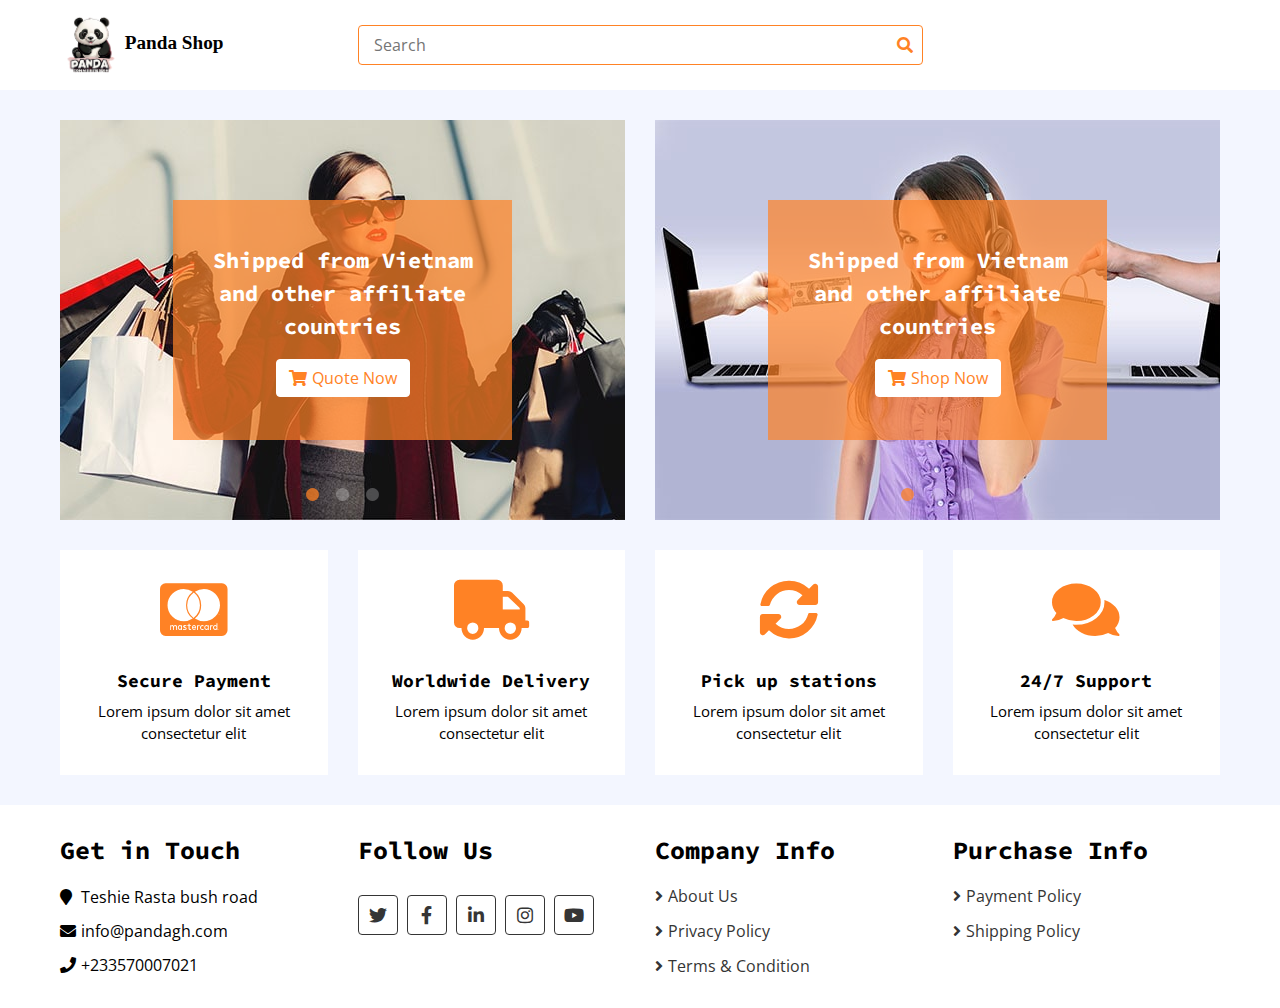
==== index.html @ b8b52eab "first commit" ====
<!DOCTYPE html>
<html lang="en">
  <head>
    <meta charset="utf-8" />
    <title>Panda Shop = Home</title>
    <meta content="width=device-width, initial-scale=1.0" name="viewport" />
    <meta content="eCommerce HTML Template Free Download" name="keywords" />
    <meta content="eCommerce HTML Template Free Download" name="description" />

    <!-- Favicon -->
    <link href="img/favicon.ico" rel="icon" />

    <!-- Google Fonts -->
    <link
      href="https://fonts.googleapis.com/css?family=Open+Sans:300,400|Source+Code+Pro:700,900&display=swap"
      rel="stylesheet"
    />

    <!-- CSS Libraries -->
    <link
      href="https://stackpath.bootstrapcdn.com/bootstrap/4.4.1/css/bootstrap.min.css"
      rel="stylesheet"
    />
    <link
      href="https://cdnjs.cloudflare.com/ajax/libs/font-awesome/5.10.0/css/all.min.css"
      rel="stylesheet"
    />
    <link href="lib/slick/slick.css" rel="stylesheet" />
    <link href="lib/slick/slick-theme.css" rel="stylesheet" />

    <!-- Template Stylesheet -->
    <link href="css/style.css" rel="stylesheet" />
  </head>

  <body>
    <!-- Bottom Bar Start -->
    <div class="bottom-bar">
      <div class="container-fluid">
        <div class="row align-items-center">
          <div class="col-md-3">
            <div class="logo">
              <a href="index.html">
                <img src="img/logo.png" alt="Logo" />
                Panda Shop
              </a>
            </div>
          </div>
          <div class="col-md-6   mr-4">
            <div class="search">
              <input type="text" placeholder="Search" />
              <button><i class="fa fa-search"></i></button>
            </div>
          </div>
          <div col-md-3>
            <div id="my-categories-106399046" class="mr-4">
                <div>
                    <script data-cfasync="false" type="text/javascript" src="https://app.ecwid.com/script.js?106399046&data_platform=code&data_date=2024-08-26" charset="utf-8"></script>
                    <script type="text/javascript"> xCategoriesV2("id=my-categories-106399046"); </script>
                    </div>
            </div>

          </div>
          <div class="ec-cart-widget"></div>
            <div>
            <script data-cfasync="false" type="text/javascript" src="https://app.ecwid.com/script.js?106399046&data_platform=code&data_date=2024-08-26" charset="utf-8"></script>
            <script type="text/javascript">Ecwid.init();</script>
            </div>
        </div>
      </div>
    </div>
    <!-- Bottom Bar End -->

    <!-- Main Slider Start -->
    <div class="header">
      <div class="container-fluid">
        <div class="row">
          <!-- Sliders for images -->
          <div class="col-md-6">
            <div class="header-slider normal-slider">
              <div class="header-slider-item">
                <img src="img/slider-1.jpg" alt="Slider Image" />
                <div class="header-slider-caption">
                  <p>Shipped from Vietnam and other affiliate countries</p>
                  <a class="btn" href="quote_now.html"
                    ><i class="fa fa-shopping-cart"></i>Quote Now</a
                  >
                </div>
              </div>
              <div class="header-slider-item">
                <img src="img/slider-2.jpg" alt="Slider Image" />
                <div class="header-slider-caption">
                  <p>Wholesale Prices, Maximum Savings - For Bulk Buyers</p>
                  <a class="btn" href="quote_now.html"
                    ><i class="fa fa-shopping-cart"></i>Quote Now</a
                  >
                </div>
              </div>
              <div class="header-slider-item">
                <img src="img/slider-1.jpg" alt="Slider Image" />
                <div class="header-slider-caption">
                  <p>Bulk Deals For Your Business Needs</p>
                  <a class="btn" href="quote_now.html"
                    ><i class="fa fa-shopping-cart"></i>Quote Now</a
                  >
                </div>
              </div>
            </div>
          </div>
          <div class="col-md-6">
            <div class="header-slider normal-slider">
              <div class="header-slider-item">
                <img src="img/slider-3.jpg" alt="Slider Image" />
                <div class="header-slider-caption">
                  <p>Shipped from Vietnam and other affiliate countries</p>
                  <a class="btn" href="store.html"
                    ><i class="fa fa-shopping-cart"></i>Shop Now</a
                  >
                </div>
              </div>
              <div class="header-slider-item">
                <img src="img/slider-3.jpg" alt="Slider Image" />
                <div class="header-slider-caption">
                  <p>Shop the Latest Gadgets and Fashion</p>
                  <a class="btn" href="store.html"
                    ><i class="fa fa-shopping-cart"></i>Shop Now</a
                  >
                </div>
              </div>
              <div class="header-slider-item">
                <img src="img/slider-3.jpg" alt="Slider Image" />
                <div class="header-slider-caption">
                  <p>Personalized Shopping</p>
                  <a class="btn" href="store.html"
                    ><i class="fa fa-shopping-cart"></i>Shop Now</a
                  >
                </div>
              </div>
            </div>
          </div>
        </div>
      </div>
    </div>
    <!-- Main Slider End -->

  

    <!-- Feature Start-->
    <div class="feature">
      <div class="container-fluid">
        <div class="row align-items-center">
          <div class="col-lg-3 col-md-6 feature-col">
            <div class="feature-content">
              <i class="fab fa-cc-mastercard"></i>
              <h2>Secure Payment</h2>
              <p>Lorem ipsum dolor sit amet consectetur elit</p>
            </div>
          </div>
          <div class="col-lg-3 col-md-6 feature-col">
            <div class="feature-content">
              <i class="fa fa-truck"></i>
              <h2>Worldwide Delivery</h2>
              <p>Lorem ipsum dolor sit amet consectetur elit</p>
            </div>
          </div>
          <div class="col-lg-3 col-md-6 feature-col">
            <div class="feature-content">
              <i class="fa fa-sync-alt"></i>
              <h2>Pick up stations</h2>
              <p>Lorem ipsum dolor sit amet consectetur elit</p>
            </div>
          </div>
          <div class="col-lg-3 col-md-6 feature-col">
            <div class="feature-content">
              <i class="fa fa-comments"></i>
              <h2>24/7 Support</h2>
              <p>Lorem ipsum dolor sit amet consectetur elit</p>
            </div>
          </div>
        </div>
      </div>
    </div>
    <!-- Feature End-->

    <!-- Footer Start -->
    <div class="footer">
        <div class="container-fluid">
          <div class="row">
            <div class="col-lg-3 col-md-6">
              <div class="footer-widget">
                <h2>Get in Touch</h2>
                <div class="contact-info">
                  <p>
                    <i class="fa fa-map-marker"></i> 
                    Teshie Rasta bush road
                  </p>
                  <p><i class="fa fa-envelope"></i>info@pandagh.com</p>
                  <p><i class="fa fa-phone"></i>+233570007021</p>
                </div>
              </div>
            </div>
  
            <div class="col-lg-3 col-md-6">
              <div class="footer-widget">
                <h2>Follow Us</h2>
                <div class="contact-info">
                  <div class="social">
                    <a href=""><i class="fab fa-twitter"></i></a>
                    <a href=""><i class="fab fa-facebook-f"></i></a>
                    <a href=""><i class="fab fa-linkedin-in"></i></a>
                    <a href=""><i class="fab fa-instagram"></i></a>
                    <a href=""><i class="fab fa-youtube"></i></a>
                  </div>
                </div>
              </div>
            </div>
  
            <div class="col-lg-3 col-md-6">
              <div class="footer-widget">
                <h2>Company Info</h2>
                <ul>
                  <li><a href="about_us.html">About Us</a></li>
                  <li><a href="#">Privacy Policy</a></li>
                  <li><a href="#">Terms & Condition</a></li>
                </ul>
              </div>
            </div>
  
            <div class="col-lg-3 col-md-6">
              <div class="footer-widget">
                <h2>Purchase Info</h2>
                <ul>
                  <li><a href="#">Payment Policy</a></li>
                  <li><a href="#">Shipping Policy</a></li>
                </ul>
              </div>
            </div>
          </div>
  
          
          </div>
        </div>
      </div>
      <!-- Footer End -->

    <!-- Back to Top -->
    <a href="#" class="back-to-top"><i class="fa fa-chevron-up"></i></a>

    <!-- JavaScript Libraries -->
    <script src="https://code.jquery.com/jquery-3.4.1.min.js"></script>
    <script src="https://stackpath.bootstrapcdn.com/bootstrap/4.4.1/js/bootstrap.bundle.min.js"></script>
    <script src="lib/easing/easing.min.js"></script>
    <script src="lib/slick/slick.min.js"></script>

    <!-- Template Javascript -->
    <script src="js/main.js"></script>
  </body>
</html>
---- css/style.css ----
/**********************************/
/********** General CSS ***********/
/**********************************/
body {
  color: #000000;
  font-family: "Open Sans", sans-serif;
  font-weight: 400;
  background: #f3f6ff;
}

a {
  color: #ff8225;
}

a:hover,
a:active,
a:focus {
  color: #353535;
  outline: none;
  text-decoration: none;
}

h1 {
  font-family: "Source Code Pro", monospace;
  font-weight: 900;
}

h2 {
  font-family: "Source Code Pro", monospace;
  font-weight: 700;
}

@media (min-width: 992px) {
  .container-fluid {
    padding-right: 60px;
    padding-left: 60px;
  }
}

/**********************************/
/******** Back to Top CSS *********/
/**********************************/
.back-to-top {
  position: fixed;
  display: none;
  background: #ff8225;
  color: #ffffff;
  width: 40px;
  height: 40px;
  text-align: center;
  line-height: 1;
  font-size: 16px;
  border-radius: 4px;
  right: 15px;
  bottom: 15px;
  transition: background 0.5s;
  z-index: 11;
}

.back-to-top i {
  padding-top: 12px;
  color: #ffffff;
}

/**********************************/
/********* Form Input CSS *********/
/**********************************/
.form-control,
.custom-select {
  width: 100%;
  height: 35px;
  padding: 0 15px;
  color: #999999;
  border: 1px solid #dddddd;
  margin-bottom: 15px;
}

.form-control:focus,
.custom-select:focus {
  box-shadow: none;
  border-color: #ff8225;
}

.custom-radio,
.custom-checkbox {
  margin-bottom: 15px;
}

.custom-radio .custom-control-label::before,
.custom-checkbox .custom-control-label::before {
  background: #dddddd;
  border-color: #dddddd;
}

.custom-radio .custom-control-input:checked ~ .custom-control-label::before,
.custom-checkbox .custom-control-input:checked ~ .custom-control-label::before {
  color: #ffffff;
  background: #ff8225;
  border-color: #ff8225;
  box-shadow: none;
}

.btn {
  color: #ff8225;
  background: #ffffff;
  border: 1px solid #ff8225;
}

.btn:hover,
.btn:active,
.btn:focus {
  color: #ffffff;
  background: #ff8225;
  box-shadow: none;
}

/**********************************/
/******* Normal Slider CSS ********/
/**********************************/
.normal-slider .slick-prev,
.normal-slider .slick-next {
  width: 40px;
  height: 40px;
  z-index: 1;
  opacity: 0;
  transition: 0.5s;
  background: rgba(255, 130, 37, 0.7);
  border-radius: 4px;
}

.normal-slider .slick-prev {
  left: 55px;
}

.normal-slider .slick-next {
  right: 55px;
}

.normal-slider.slick-slider:hover .slick-prev {
  left: 15px;
  opacity: 1;
}

.normal-slider.slick-slider:hover .slick-next {
  right: 15px;
  opacity: 1;
}

.normal-slider .slick-prev:hover,
.normal-slider .slick-prev:focus,
.normal-slider .slick-next:hover,
.normal-slider .slick-next:focus {
  background: rgba(0, 0, 0, 0.7);
}

.normal-slider .slick-prev:hover::before,
.normal-slider .slick-prev:focus::before,
.normal-slider .slick-next:hover::before,
.normal-slider .slick-next:focus::before {
  color: #ff8225;
}

.normal-slider .slick-prev::before,
.normal-slider .slick-next::before {
  font-family: "Font Awesome 5 Free";
  font-weight: 900;
  font-size: 30px;
  color: #ffffff;
}

.normal-slider .slick-prev::before {
  content: "\f104";
}

.normal-slider .slick-next::before {
  content: "\f105";
}

.normal-slider .slick-dots {
  bottom: 15px;
}

.normal-slider .slick-dots li button:before {
  color: #ffffff;
  font-size: 15px;
}

.normal-slider .slick-dots li.slick-active button:before {
  color: #ff8225;
}

.slick-dotted.slick-slider {
  margin-bottom: 0;
}

/**********************************/
/********** Top Bar CSS ***********/
/**********************************/
.top-bar {
  padding: 3px 0;
  font-size: 14px;
  color: #ff8225;
  background: #000000;
}

.top-bar i {
  margin-right: 5px;
}

.top-space {
  height: 120px;
}
.top-bar .col-sm-6:first-child {
  text-align: left;
}

.top-bar .col-sm-6:last-child {
  text-align: right;
}

@media (max-width: 575.98px) {
  .top-bar {
    border-bottom: 1px solid rgba(255, 255, 255, 0.1);
  }

  .top-space {
    height: 220px;
  }

  .top-bar .col-sm-6:first-child,
  .top-bar .col-sm-6:last-child {
    text-align: center;
  }
}

/**********************************/
/*********** Nav Bar CSS **********/
/**********************************/
.nav {
  position: relative;
}

@media (min-width: 992px) {
  .nav .container-fluid {
    padding-left: 52px;
    padding-right: 52px;
  }
}

.nav .navbar {
  height: 100%;
  padding: 0;
}

.nav .dropdown-menu {
  margin-top: 0;
  border: 0;
  border-radius: 0;
  background: #ff8225;
}

.nav .dropdown-menu a.active {
  color: #353535;
  background: #f8f9fa;
}

@media (min-width: 768px) {
  .nav,
  .nav .navbar {
    background: #ff8225 !important;
  }

  .nav .navbar-brand {
    display: none;
  }

  .nav .navbar-dark a.nav-link {
    color: #ffffff;
    font-size: 14px;
    text-transform: uppercase;
  }

  .nav .navbar-dark a.nav-link:hover,
  .nav .navbar-dark a.nav-link.active {
    color: #000000;
  }
}

@media (max-width: 768px) {
  .nav {
    padding: 5px 0;
  }

  .nav,
  .nav .navbar {
    background: #000000 !important;
  }

  .nav a.nav-link {
    padding: 5px 0;
  }

  .nav .dropdown-menu {
    box-shadow: none;
  }
}

/**********************************/
/********* Bottom Bar CSS *********/
/**********************************/
.bottom-bar {
  padding: 15px 0;
  background: #ffffff;
  margin-bottom: 30px;
}

.bottom-bar .logo {
  text-align: left;
  overflow: hidden;
  font-family: "Libre Baskerville", serif;
  font-weight: 700;
  font-style: normal;
  font-size: 1.2rem;
}

.bottom-bar .logo a {
  color: #000000;
}

.bottom-bar .logo a img {
  max-height: 60px;
}

.bottom-bar .search {
  width: 100%;
}

.admin-search {
  width: 100%;
}

.bottom-bar .search input[type="text"] {
  width: 100%;
  height: 40px;
  padding: 0 15px;
  color: #666666;
  border: 1px solid #ff8225;
  border-radius: 4px;
}

.admin-search input[type="text"] {
  width: 100%;
  height: 40px;
  padding: 0 15px;
  color: #666666;
  border: 1px solid #ff8225;
  border-radius: 4px;
}

.bottom-bar .search button {
  position: absolute;
  width: 40px;
  height: 38px;
  top: 1px;
  right: 16px;
  padding: 0 15px;
  border: none;

  background: none;
  color: #ff8225;
  border-radius: 0 2px 2px 0;
}

.admin-search button {
  position: absolute;
  width: 40px;
  height: 38px;
  top: 1px;
  right: 16px;
  padding: 0 15px;
  border: none;
  background: none;
  color: #ff8225;
  border-radius: 0 2px 2px 0;
}

.bottom-bar .search button:hover {
  background: #ff8225;
  color: #ffffff;
}

.admin-search button:hover {
  background: #ff8225;
  color: #ffffff;
}

.bottom-bar .user {
  font-size: 0;
  text-align: right;
}

.bottom-bar .user .wishlist {
  margin-right: 15px;
}
.bottom-bar .user .cart i,
.bottom-bar .user .wishlist i {
  color: #ff8225;
}

.bottom-bar .user .cart span,
.bottom-bar .user .wishlist span {
  color: #ff8225;
  font-size: 15px;
}

.bottom-bar .user .cart:hover i,
.bottom-bar .user .wishlist:hover i,
.bottom-bar .user .cart:hover span,
.bottom-bar .user .wishlist:hover span {
  color: #ffffff;
}

@media (max-width: 576px) {
  .user {
    justify-content: center !important;
  }
}

@media (min-width: 768px) {
  .bottom-bar {
    max-height: 90px;
  }
}

@media (max-width: 767.98px) {
  .bottom-bar .logo,
  .bottom-bar .search,
  .bottom-bar .user {
    text-align: center;
    margin-bottom: 15px;
  }

  .bottom-bar .user {
    margin-bottom: 0;
  }
}

/**********************************/
/*********** Header CSS ***********/
/**********************************/
.header {
  position: relative;
}

.header .col-md-3,
.header .col-md-6 {
  margin-bottom: 30px;
}

.header .navbar {
  padding: 0;
  height: 100%;
  overflow: hidden;
  background: #ffffff !important;
}

.header .navbar-nav {
  width: 100%;
  padding: 15px 0;
}

.header .navbar li {
  padding: 0 30px;
  border-bottom: 1px solid #f3f6ff;
}

.header .navbar li:last-child {
  border-bottom: none;
}

.header .navbar a {
  color: #353535;
}
.header .navbar a:hover {
  color: #ff8225;
}

.header .navbar i {
  color: #ff8225;
  width: 20px;
  text-align: center;
  margin-right: 8px;
}

.header .navbar a:hover i {
  color: #353535;
}

.header-slider {
  position: relative;
  width: 100%;
}

.header-slider .header-slider-item {
  position: relative;
}

.header-slider .header-slider-caption {
  position: absolute;
  top: 20%;
  left: 20%;
  width: 60%;
  height: 60%;
  padding: 15px;
  display: flex;
  flex-direction: column;
  align-items: center;
  justify-content: center;
  background: rgba(255, 130, 37, 0.7);
  transition: all 0.3s;
  z-index: 1;
}

.header-slider .header-slider-caption p {
  text-align: center;
  color: #ffffff;
  font-size: 22px;
  font-family: "Source Code Pro", monospace;
  font-weight: 700;
}

.header-slider .header-slider-caption .btn {
  border-color: #ffffff;
}

.header-slider .header-slider-caption .btn i {
  margin-right: 5px;
}

.header .header-img {
  position: relative;
  display: flex;
  flex-wrap: wrap;
  align-items: center;
  height: 100%;
  max-height: 400px;
  overflow: hidden;
  background: #ffffff;
}

.header .img-item {
  position: relative;
  width: 100%;
  height: 50%;
  overflow: hidden;
}

.header .img-item img {
  width: 100%;
  height: 100%;
  object-fit: cover;
}

.header .img-text {
  position: absolute;
  top: 0;
  left: 0;
  width: 100%;
  height: 100%;
  display: flex;
  align-items: center;
  background: rgba(255, 130, 37, 0.7);
  transition: all 0.3s;
  opacity: 0;
}

.header .img-text:hover {
  opacity: 1;
}

.header .img-text p {
  margin: 0 0 50px 0;
  padding: 15px;
  width: 100%;
  text-align: center;
  color: #ffffff;
  font-size: 16px;
  transition: all 0.3s;
}

.header .img-text:hover p {
  margin: 0;
}

/**********************************/
/********* Breadcrumb CSS *********/
/**********************************/
.breadcrumb-wrap {
  position: relative;
  width: 100%;
}

.breadcrumb-wrap .breadcrumb {
  margin: 0;
  padding: 0;
  background: transparent;
}

/**********************************/
/*********** Feature CSS **********/
/**********************************/
.feature {
  position: relative;
}

.feature .feature-col {
  margin-bottom: 30px;
}

.feature .feature-content {
  position: relative;
  width: 100%;
  height: 100%;
  padding: 30px 15px;
  text-align: center;
  background: #ffffff;
}

.feature .feature-content i {
  color: #ff8225;
  font-size: 60px;
  margin-bottom: 30px;
}

.feature .feature-content h2 {
  font-size: 18px;
}

.feature .feature-content p {
  font-size: 15px;
  margin: 0;
}

/**********************************/
/********** Contact CSS ***********/
/**********************************/
.contact {
  position: relative;
  padding-top: 30px;
}

.contact .contact-info,
.contact .contact-form,
.contact .contact-map {
  height: 100%;
  padding: 30px;
  background: #ffffff;
  border-bottom: 30px solid #f3f6ff;
}

.contact .contact-info h2 {
  margin-bottom: 15px;
}

.contact .contact-info h3 {
  margin-bottom: 15px;
  font-size: 18px;
}

.contact .contact-info h3 i {
  width: 20px;
  color: #ff8225;
  margin-right: 5px;
}

.contact .social {
  position: relative;
  width: 100%;
}

.contact .social a {
  display: inline-block;
  margin: 10px 10px 0 0;
  width: 40px;
  height: 40px;
  padding: 5px 0;
  text-align: center;
  font-size: 18px;
  border: 1px solid #ff8225;
  border-radius: 4px;
}

.contact .social a i {
  color: #ff8225;
}

.contact .social a:hover {
  background: #ff8225;
}

.contact .social a:hover i {
  color: #ffffff;
}

.contact .contact-map iframe {
  width: 100%;
  height: 450px;
}

.footer {
  position: relative;
  padding: 30px 0 0 0;
  background: #ffffff;
}

.footer .footer-widget {
  position: relative;
  width: 100%;
  margin-bottom: 30px;
}

.footer .footer-widget h2 {
  font-size: 25px;
  white-space: nowrap;
  margin-bottom: 20px;
}

.footer .footer-widget ul {
  margin: 0;
  padding: 0;
  list-style: none;
}

.footer .footer-widget ul li {
  margin-bottom: 12px;
}

.footer .footer-widget ul li:last-child {
  margin-bottom: 0;
}

.footer .footer-widget ul li a {
  color: #353535;
  white-space: nowrap;
  display: block;
  line-height: 23px;
  transition: all 0.3s;
}

.footer .footer-widget ul li a::before {
  content: "\f105";
  font-family: "Font Awesome 5 Free";
  font-weight: 900;
  padding-right: 5px;
}

.footer .footer-widget ul li a:hover {
  color: #ff8225;
}

.footer .footer-widget ul li a:hover::before {
  content: "\f101";
  font-family: "Font Awesome 5 Free";
  font-weight: 900;
}

.footer .contact-info p {
  margin-bottom: 10px;
  font-size: 16px;
}

.footer .contact-info p i {
  margin-right: 5px;
}

.footer .social {
  position: relative;
  width: 100%;
}

.footer .social a {
  display: inline-block;
  margin: 10px 5px 0 0;
  width: 40px;
  height: 40px;
  padding: 6px 0;
  text-align: center;
  font-size: 18px;
  color: #353535;
  border: 1px solid #353535;
  border-radius: 4px;
  transition: all 0.3s;
}

.footer .social a:hover {
  color: #ff8225;
  border-color: #ff8225;
}

.footer .payment {
  padding-top: 25px;
  padding-bottom: 25px;
  border-top: 1px solid rgba(0, 0, 0, 0.1);
}

@media (min-width: 992px) {
  .footer .payment {
    max-width: 80%;
    margin: 0 auto;
  }
}

.footer .payment-method,
.footer .payment-security {
  overflow: hidden;
}

.footer .payment-method {
  text-align: left;
}

.footer .payment-security {
  text-align: right;
}

@media (max-width: 768.98px) {
  .footer .payment-method {
    margin-bottom: 15px;
  }

  .footer .payment-method,
  .footer .payment-security {
    text-align: center;
  }
}

.footer .payment-method h2,
.footer .payment-security h2 {
  display: inline-block;
  margin: 0 10px 0 0;
  font-size: 18px;
  font-weight: 400;
  line-height: 22px;
}

.footer .payment-method img,
.footer .payment-security img {
  height: 25px;
}

/**********************************/
/******** Footer Bottom CSS *******/
/**********************************/
.footer-bottom {
  position: relative;
  padding: 25px 0;
  background: #000000;
}

.footer-bottom .copyright {
  text-align: left;
}

.footer-bottom .template-by {
  text-align: right;
}

.footer-bottom .copyright p,
.footer-bottom .template-by p {
  color: #ffffff;
  font-weight: 400;
  margin: 0;
}

.footer-bottom .copyright p a,
.footer-bottom .template-by p a {
  font-weight: 600;
}

.footer-bottom .copyright p a:hover,
.footer-bottom .template-by p a:hover {
  color: #ffffff;
}

@media (max-width: 768.98px) {
  .footer-bottom .copyright,
  .footer-bottom .template-by {
    text-align: center;
  }
}
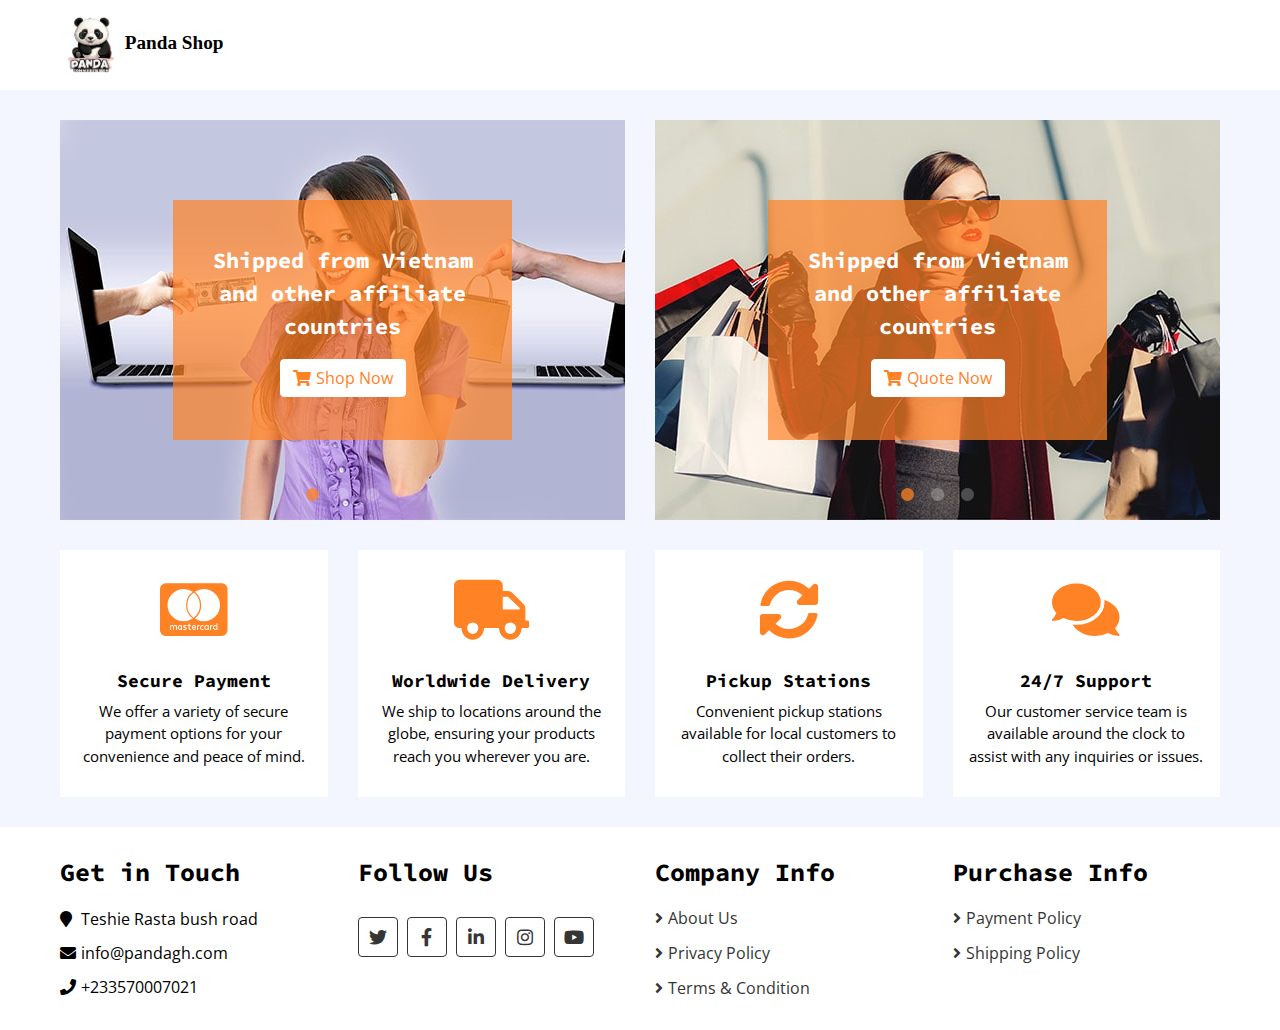
==== commit 5c612b74: "Update 1" ====
--- a/index.html
+++ b/index.html
@@ -4,11 +4,11 @@
     <meta charset="utf-8" />
     <title>Panda Shop = Home</title>
     <meta content="width=device-width, initial-scale=1.0" name="viewport" />
-    <meta content="eCommerce HTML Template Free Download" name="keywords" />
-    <meta content="eCommerce HTML Template Free Download" name="description" />
 
     <!-- Favicon -->
-    <link href="img/favicon.ico" rel="icon" />
+    <link rel="icon" href="img/favicon.ico" type="image/x-icon">
+    <link rel="shortcut icon" href="img/favicon.ico" type="image/x-icon">
+
 
     <!-- Google Fonts -->
     <link
@@ -45,14 +45,16 @@
               </a>
             </div>
           </div>
-          <div class="col-md-6   mr-4">
-            <div class="search">
-              <input type="text" placeholder="Search" />
-              <button><i class="fa fa-search"></i></button>
-            </div>
-          </div>
-          <div col-md-3>
-            <div id="my-categories-106399046" class="mr-4">
+          <div class="col-md-6 justify-content-end">
+            <div id="my-search-106399046" class="search"></div>
+            <div>
+            <script data-cfasync="false" type="text/javascript" src="https://app.ecwid.com/script.js?106399046&data_platform=code&data_date=2024-08-26" charset="utf-8"></script>
+            <script type="text/javascript"> xSearch("id=my-search-106399046"); </script>
+            </div>
+          </div>
+          <div class="row justify-content-around p-2 col-md-3 align-items-center menu">
+          <div>
+            <div id="my-categories-106399046" >
                 <div>
                     <script data-cfasync="false" type="text/javascript" src="https://app.ecwid.com/script.js?106399046&data_platform=code&data_date=2024-08-26" charset="utf-8"></script>
                     <script type="text/javascript"> xCategoriesV2("id=my-categories-106399046"); </script>
@@ -60,12 +62,13 @@
             </div>
 
           </div>
-          <div class="ec-cart-widget"></div>
             <div>
             <script data-cfasync="false" type="text/javascript" src="https://app.ecwid.com/script.js?106399046&data_platform=code&data_date=2024-08-26" charset="utf-8"></script>
             <script type="text/javascript">Ecwid.init();</script>
             </div>
-        </div>
+            <div class="ec-cart-widget"></div>
+        </div>
+      </div>
       </div>
     </div>
     <!-- Bottom Bar End -->
@@ -78,6 +81,37 @@
           <div class="col-md-6">
             <div class="header-slider normal-slider">
               <div class="header-slider-item">
+                <img src="img/slider-3.jpg" alt="Slider Image" />
+                <div class="header-slider-caption">
+                  <p>Shipped from Vietnam and other affiliate countries</p>
+                  <a class="btn" href="store.html"
+                    ><i class="fa fa-shopping-cart"></i>Shop Now</a
+                  >
+                </div>
+              </div>
+              <div class="header-slider-item">
+                <img src="img/slider-3.jpg" alt="Slider Image" />
+                <div class="header-slider-caption">
+                  <p>Shop the Latest Gadgets and Fashion</p>
+                  <a class="btn" href="store.html"
+                    ><i class="fa fa-shopping-cart"></i>Shop Now</a
+                  >
+                </div>
+              </div>
+              <div class="header-slider-item">
+                <img src="img/slider-3.jpg" alt="Slider Image" />
+                <div class="header-slider-caption">
+                  <p>Personalized Shopping</p>
+                  <a class="btn" href="store.html"
+                    ><i class="fa fa-shopping-cart"></i>Shop Now</a
+                  >
+                </div>
+              </div>
+            </div>
+          </div>
+          <div class="col-md-6">
+            <div class="header-slider normal-slider">
+              <div class="header-slider-item">
                 <img src="img/slider-1.jpg" alt="Slider Image" />
                 <div class="header-slider-caption">
                   <p>Shipped from Vietnam and other affiliate countries</p>
@@ -106,37 +140,7 @@
               </div>
             </div>
           </div>
-          <div class="col-md-6">
-            <div class="header-slider normal-slider">
-              <div class="header-slider-item">
-                <img src="img/slider-3.jpg" alt="Slider Image" />
-                <div class="header-slider-caption">
-                  <p>Shipped from Vietnam and other affiliate countries</p>
-                  <a class="btn" href="store.html"
-                    ><i class="fa fa-shopping-cart"></i>Shop Now</a
-                  >
-                </div>
-              </div>
-              <div class="header-slider-item">
-                <img src="img/slider-3.jpg" alt="Slider Image" />
-                <div class="header-slider-caption">
-                  <p>Shop the Latest Gadgets and Fashion</p>
-                  <a class="btn" href="store.html"
-                    ><i class="fa fa-shopping-cart"></i>Shop Now</a
-                  >
-                </div>
-              </div>
-              <div class="header-slider-item">
-                <img src="img/slider-3.jpg" alt="Slider Image" />
-                <div class="header-slider-caption">
-                  <p>Personalized Shopping</p>
-                  <a class="btn" href="store.html"
-                    ><i class="fa fa-shopping-cart"></i>Shop Now</a
-                  >
-                </div>
-              </div>
-            </div>
-          </div>
+          
         </div>
       </div>
     </div>
@@ -152,28 +156,28 @@
             <div class="feature-content">
               <i class="fab fa-cc-mastercard"></i>
               <h2>Secure Payment</h2>
-              <p>Lorem ipsum dolor sit amet consectetur elit</p>
+              <p>We offer a variety of secure payment options for your convenience and peace of mind.</p>
             </div>
           </div>
           <div class="col-lg-3 col-md-6 feature-col">
             <div class="feature-content">
               <i class="fa fa-truck"></i>
               <h2>Worldwide Delivery</h2>
-              <p>Lorem ipsum dolor sit amet consectetur elit</p>
+              <p>We ship to locations around the globe, ensuring your products reach you wherever you are.</p>
             </div>
           </div>
           <div class="col-lg-3 col-md-6 feature-col">
             <div class="feature-content">
               <i class="fa fa-sync-alt"></i>
-              <h2>Pick up stations</h2>
-              <p>Lorem ipsum dolor sit amet consectetur elit</p>
+              <h2>Pickup Stations</h2>
+              <p>Convenient pickup stations available for local customers to collect their orders.</p>
             </div>
           </div>
           <div class="col-lg-3 col-md-6 feature-col">
             <div class="feature-content">
               <i class="fa fa-comments"></i>
               <h2>24/7 Support</h2>
-              <p>Lorem ipsum dolor sit amet consectetur elit</p>
+              <p>Our customer service team is available around the clock to assist with any inquiries or issues.</p>
             </div>
           </div>
         </div>
@@ -219,7 +223,7 @@
                 <h2>Company Info</h2>
                 <ul>
                   <li><a href="about_us.html">About Us</a></li>
-                  <li><a href="#">Privacy Policy</a></li>
+                  <li><a href="privacy_policy.html">Privacy Policy</a></li>
                   <li><a href="#">Terms & Condition</a></li>
                 </ul>
               </div>
@@ -229,7 +233,7 @@
               <div class="footer-widget">
                 <h2>Purchase Info</h2>
                 <ul>
-                  <li><a href="#">Payment Policy</a></li>
+                  <li><a href="privacy_policy.html">Payment Policy</a></li>
                   <li><a href="#">Shipping Policy</a></li>
                 </ul>
               </div>
--- a/css/style.css
+++ b/css/style.css
@@ -194,46 +194,6 @@
 }
 
 /**********************************/
-/********** Top Bar CSS ***********/
-/**********************************/
-.top-bar {
-  padding: 3px 0;
-  font-size: 14px;
-  color: #ff8225;
-  background: #000000;
-}
-
-.top-bar i {
-  margin-right: 5px;
-}
-
-.top-space {
-  height: 120px;
-}
-.top-bar .col-sm-6:first-child {
-  text-align: left;
-}
-
-.top-bar .col-sm-6:last-child {
-  text-align: right;
-}
-
-@media (max-width: 575.98px) {
-  .top-bar {
-    border-bottom: 1px solid rgba(255, 255, 255, 0.1);
-  }
-
-  .top-space {
-    height: 220px;
-  }
-
-  .top-bar .col-sm-6:first-child,
-  .top-bar .col-sm-6:last-child {
-    text-align: center;
-  }
-}
-
-/**********************************/
 /*********** Nav Bar CSS **********/
 /**********************************/
 .nav {
@@ -340,15 +300,6 @@
 }
 
 .bottom-bar .search input[type="text"] {
-  width: 100%;
-  height: 40px;
-  padding: 0 15px;
-  color: #666666;
-  border: 1px solid #ff8225;
-  border-radius: 4px;
-}
-
-.admin-search input[type="text"] {
   width: 100%;
   height: 40px;
   padding: 0 15px;
@@ -418,6 +369,10 @@
 .bottom-bar .user .cart:hover span,
 .bottom-bar .user .wishlist:hover span {
   color: #ffffff;
+}
+
+.bottom-bar .menu {
+  color: #ff8225;
 }
 
 @media (max-width: 576px) {
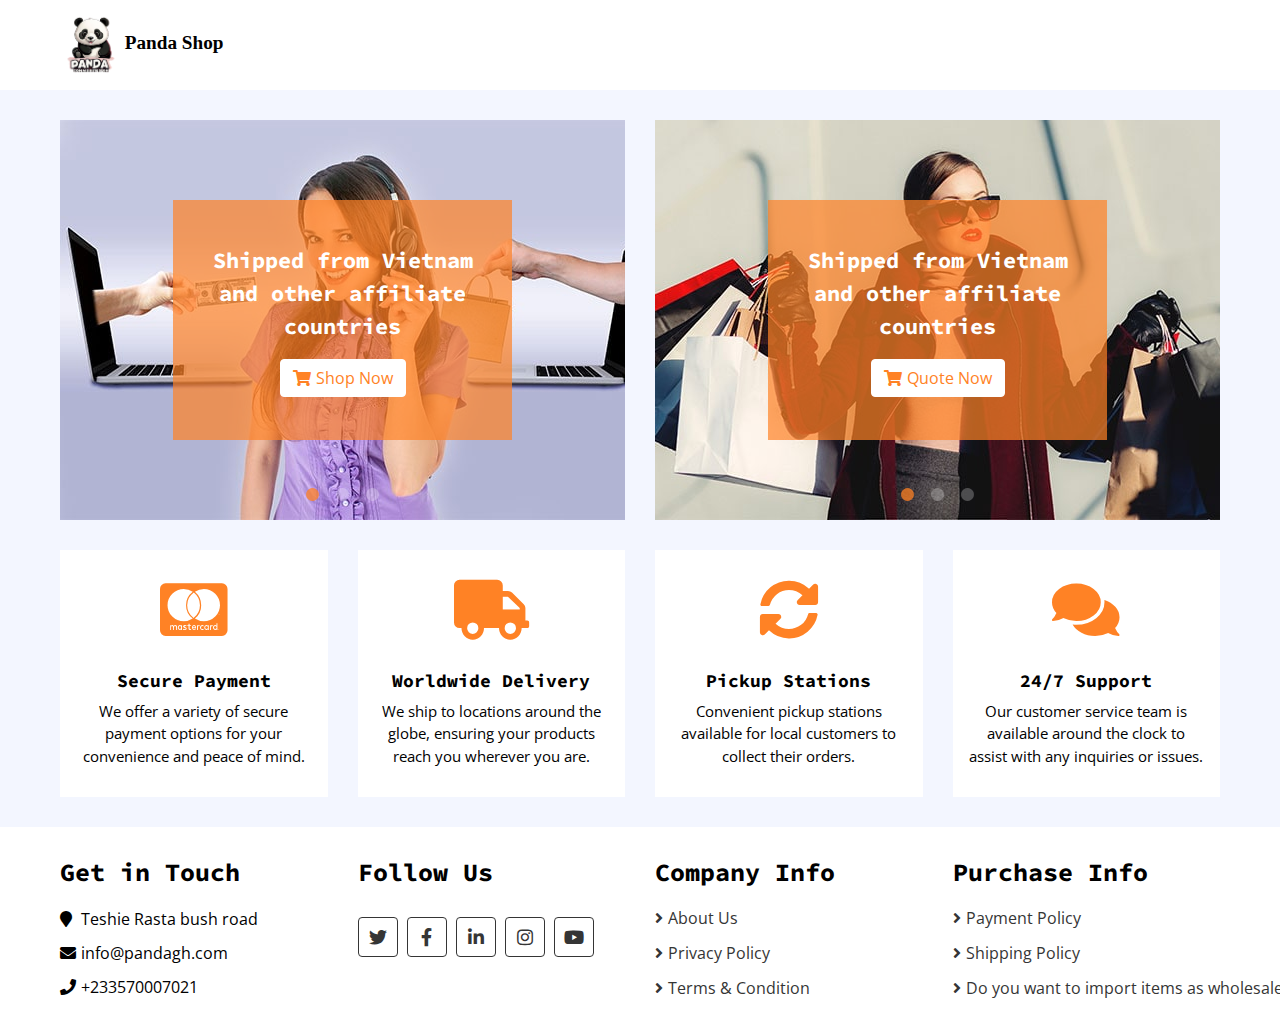
==== commit d8fb6de3: "Updated Quote now" ====
--- a/index.html
+++ b/index.html
@@ -2,12 +2,21 @@
 <html lang="en">
   <head>
     <meta charset="utf-8" />
-    <title>Panda Shop = Home</title>
+    <title>Panda Shop - Home</title>
     <meta content="width=device-width, initial-scale=1.0" name="viewport" />
 
     <!-- Favicon -->
     <link rel="icon" href="img/favicon.ico" type="image/x-icon">
     <link rel="shortcut icon" href="img/favicon.ico" type="image/x-icon">
+
+    <!-- Meta Description -->
+    <meta name="description" content="Learn about Panda Shop, a leading wholesale company providing quality products at competitive prices with exceptional service.">
+  
+    <!-- Meta Keywords -->
+    <meta name="keywords" content="Panda Commodities, Panda Shop, wholesale, quality products, competitive prices, exceptional service">
+  
+    <!-- Meta Author -->
+    <meta name="author" content="Panda Shop">
 
 
     <!-- Google Fonts -->
@@ -30,6 +39,35 @@
 
     <!-- Template Stylesheet -->
     <link href="css/style.css" rel="stylesheet" />
+
+    <script type="application/ld+json">
+      {
+        "@context": "http://schema.org",
+        "@type": "Store",
+        "name": "Panda Shop",
+        "url": "https://www.pandagh.com",
+        "image": "https://www.pandashop.com/img/logo.jpg",
+        "description": "Panda Shop offers quality wholesale products at competitive prices.",
+        "address": {
+          "@type": "PostalAddress",
+          "streetAddress": "Teshie Rasta bush road",
+          "addressLocality": "Accra",
+          "addressRegion": "Greater Accra",
+          "postalCode": "00233",
+          "addressCountry": "GH"
+        },
+        "contactPoint": {
+          "@type": "ContactPoint",
+          "telephone": "+233570007021",
+          "contactType": "Customer Service"
+        },
+        "sameAs": [
+          "https://www.instagram.com/pandaexploregh",
+          "https://www.twitter.com/pandaexploregh",
+          "https://www.facebook.com/pandaexploregh"
+        ]
+      }
+      </script>
   </head>
 
   <body>
@@ -81,7 +119,7 @@
           <div class="col-md-6">
             <div class="header-slider normal-slider">
               <div class="header-slider-item">
-                <img src="img/slider-3.jpg" alt="Slider Image" />
+                <img src="img/slider-3.jpg" alt="Panda Shop Slider Image" />
                 <div class="header-slider-caption">
                   <p>Shipped from Vietnam and other affiliate countries</p>
                   <a class="btn" href="store.html"
@@ -90,7 +128,7 @@
                 </div>
               </div>
               <div class="header-slider-item">
-                <img src="img/slider-3.jpg" alt="Slider Image" />
+                <img src="img/slider-3.jpg" alt="Panda Shop Slider Image" />
                 <div class="header-slider-caption">
                   <p>Shop the Latest Gadgets and Fashion</p>
                   <a class="btn" href="store.html"
@@ -99,7 +137,7 @@
                 </div>
               </div>
               <div class="header-slider-item">
-                <img src="img/slider-3.jpg" alt="Slider Image" />
+                <img src="img/slider-3.jpg" alt="Panda Shop Slider Image" />
                 <div class="header-slider-caption">
                   <p>Personalized Shopping</p>
                   <a class="btn" href="store.html"
@@ -112,7 +150,7 @@
           <div class="col-md-6">
             <div class="header-slider normal-slider">
               <div class="header-slider-item">
-                <img src="img/slider-1.jpg" alt="Slider Image" />
+                <img src="img/slider-1.jpg" alt="Panda Shop Slider Image" />
                 <div class="header-slider-caption">
                   <p>Shipped from Vietnam and other affiliate countries</p>
                   <a class="btn" href="quote_now.html"
@@ -121,7 +159,7 @@
                 </div>
               </div>
               <div class="header-slider-item">
-                <img src="img/slider-2.jpg" alt="Slider Image" />
+                <img src="img/slider-2.jpg" alt="Panda Shop Slider Image" />
                 <div class="header-slider-caption">
                   <p>Wholesale Prices, Maximum Savings - For Bulk Buyers</p>
                   <a class="btn" href="quote_now.html"
@@ -130,7 +168,7 @@
                 </div>
               </div>
               <div class="header-slider-item">
-                <img src="img/slider-1.jpg" alt="Slider Image" />
+                <img src="img/slider-1.jpg" alt="Panda Shop Slider Image" />
                 <div class="header-slider-caption">
                   <p>Bulk Deals For Your Business Needs</p>
                   <a class="btn" href="quote_now.html"
@@ -211,7 +249,7 @@
                     <a href=""><i class="fab fa-twitter"></i></a>
                     <a href=""><i class="fab fa-facebook-f"></i></a>
                     <a href=""><i class="fab fa-linkedin-in"></i></a>
-                    <a href=""><i class="fab fa-instagram"></i></a>
+                    <a href="https://www.instagram.com/pandaexploregh?igsh=OGprNGRhOHBzMGM1&utm_source=qr"><i class="fab fa-instagram"></i></a>
                     <a href=""><i class="fab fa-youtube"></i></a>
                   </div>
                 </div>
@@ -224,7 +262,7 @@
                 <ul>
                   <li><a href="about_us.html">About Us</a></li>
                   <li><a href="privacy_policy.html">Privacy Policy</a></li>
-                  <li><a href="#">Terms & Condition</a></li>
+                  <li><a href="terms_and _condition.html">Terms & Condition</a></li>
                 </ul>
               </div>
             </div>
@@ -233,8 +271,9 @@
               <div class="footer-widget">
                 <h2>Purchase Info</h2>
                 <ul>
-                  <li><a href="privacy_policy.html">Payment Policy</a></li>
-                  <li><a href="#">Shipping Policy</a></li>
+                  <li><a href="payment_policy.html">Payment Policy</a></li>
+                  <li><a href="shipping_policy.html">Shipping Policy</a></li>
+                  <li><a href="shipping_policy.html">Do you want to import items as wholesale? Quote Now</a></li>
                 </ul>
               </div>
             </div>
@@ -245,6 +284,8 @@
         </div>
       </div>
       <!-- Footer End -->
+    
+        
 
     <!-- Back to Top -->
     <a href="#" class="back-to-top"><i class="fa fa-chevron-up"></i></a>
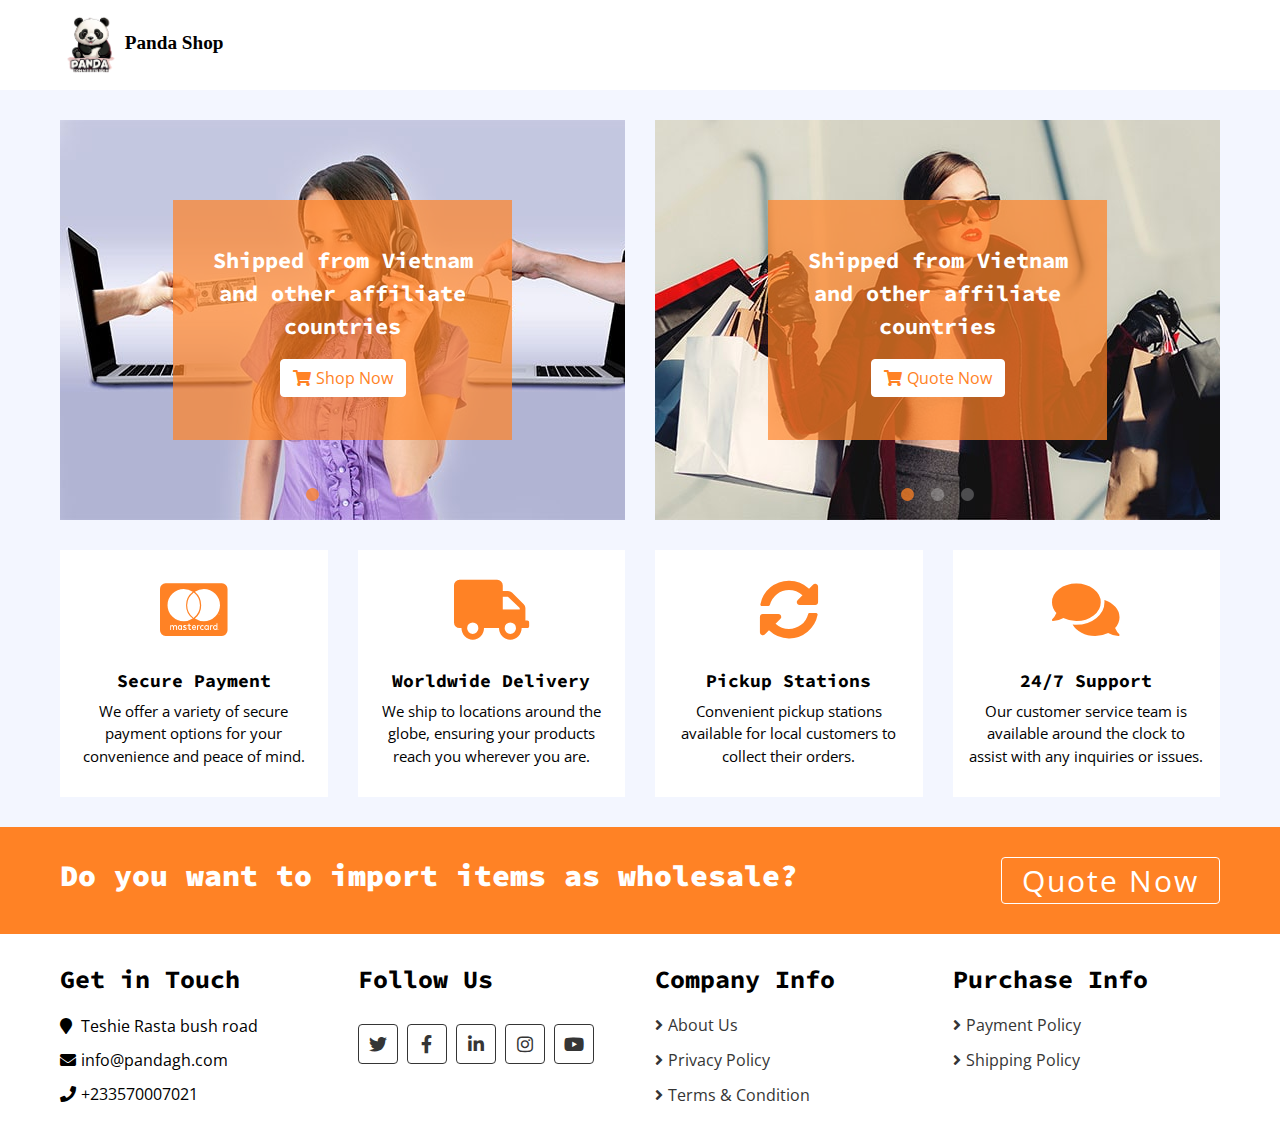
==== commit ea8090bc: "Update" ====
--- a/index.html
+++ b/index.html
@@ -222,6 +222,39 @@
       </div>
     </div>
     <!-- Feature End-->
+    <div id="my-store-106399046"></div>
+    <div>
+      <script
+        data-cfasync="false"
+        type="text/javascript"
+        src="https://app.ecwid.com/script.js?106399046&data_platform=code&data_date=2024-08-26"
+        charset="utf-8"
+      ></script>
+      <script type="text/javascript">
+        xProductBrowser(
+          "categoriesPerRow=3",
+          "views=grid(20,3) list(60) table(60)",
+          "categoryView=grid",
+          "searchView=list",
+          "id=my-store-106399046"
+        );
+      </script>
+    </div>
+
+    <!-- Call to Action Start -->
+    <div class="call-to-action">
+      <div class="container-fluid">
+          <div class="row align-items-between">
+              <div class="col-md-8">
+                  <h1>Do you want to import items as wholesale?</h1>
+              </div>
+              <div class="col-md-4 d-flex justify-content-end">
+                  <a href="quote_now.html">Quote Now</a>
+              </div>
+          </div>
+      </div>
+  </div>
+  <!-- Call to Action End -->     
 
     <!-- Footer Start -->
     <div class="footer">
@@ -273,7 +306,6 @@
                 <ul>
                   <li><a href="payment_policy.html">Payment Policy</a></li>
                   <li><a href="shipping_policy.html">Shipping Policy</a></li>
-                  <li><a href="shipping_policy.html">Do you want to import items as wholesale? Quote Now</a></li>
                 </ul>
               </div>
             </div>
--- a/css/style.css
+++ b/css/style.css
@@ -843,3 +843,52 @@
     text-align: center;
   }
 }
+
+/**********************************/
+/******* Call to Action CSS *******/
+/**********************************/
+.call-to-action {
+  position: relative;
+  padding: 30px 0;
+  background: #ff8225;
+}
+
+.call-to-action .col-md-6:last-child {
+  text-align: right;
+}
+
+.call-to-action h1 {
+  color: #ffffff;
+  font-size: 30px;
+  margin: 0;
+}
+
+.call-to-action a {
+  display: inline-block;
+  padding: 0 20px;
+  border: 1px solid #ffffff;
+  border-radius: 4px;
+  color: #ffffff !important;
+  font-size: 30px;
+  letter-spacing: 2px;
+  transition: all 0.3s;
+}
+
+.call-to-action a:hover {
+  color: #000000;
+  border-color: #000000;
+}
+
+@media (max-width: 767.98px) {
+  .call-to-action {
+    text-align: center;
+  }
+
+  .call-to-action .col-md-4 {
+    justify-content: center !important;
+  }
+
+  .call-to-action h1 {
+    margin-bottom: 20px;
+  }
+}
